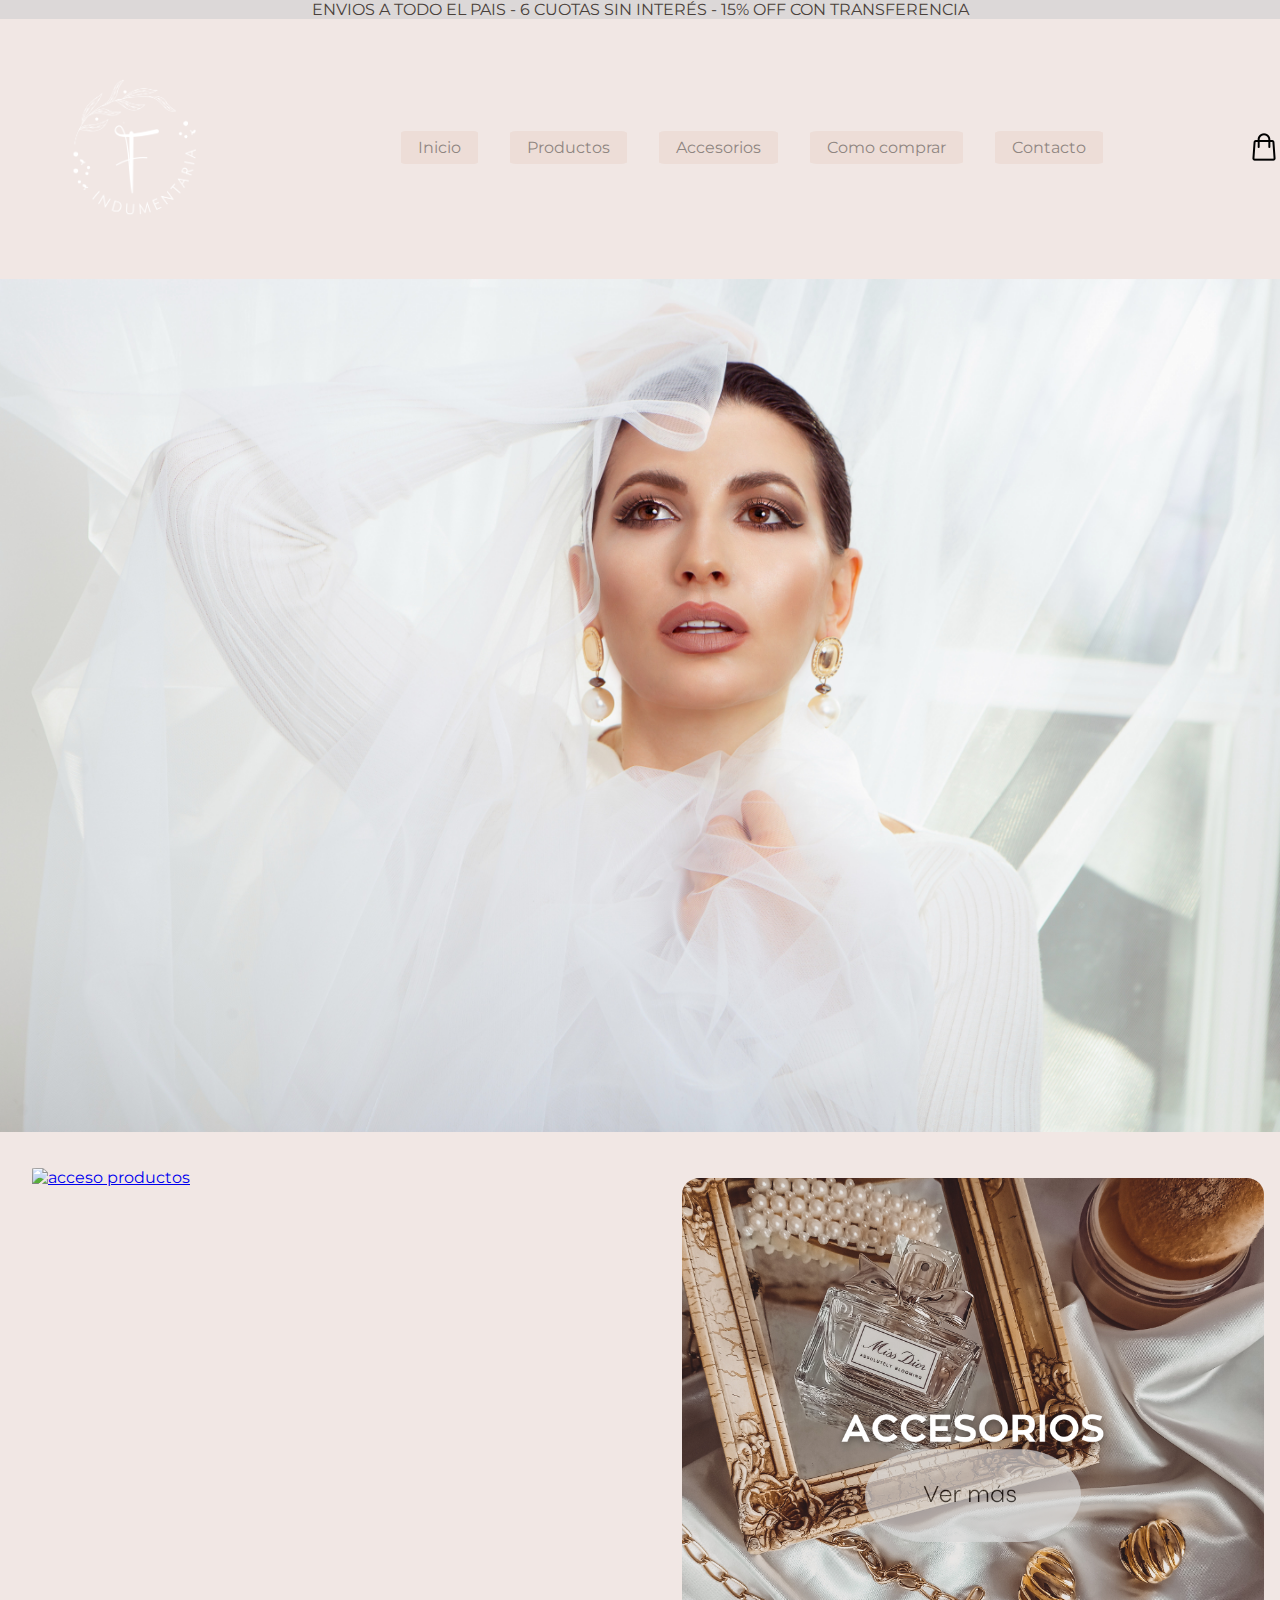
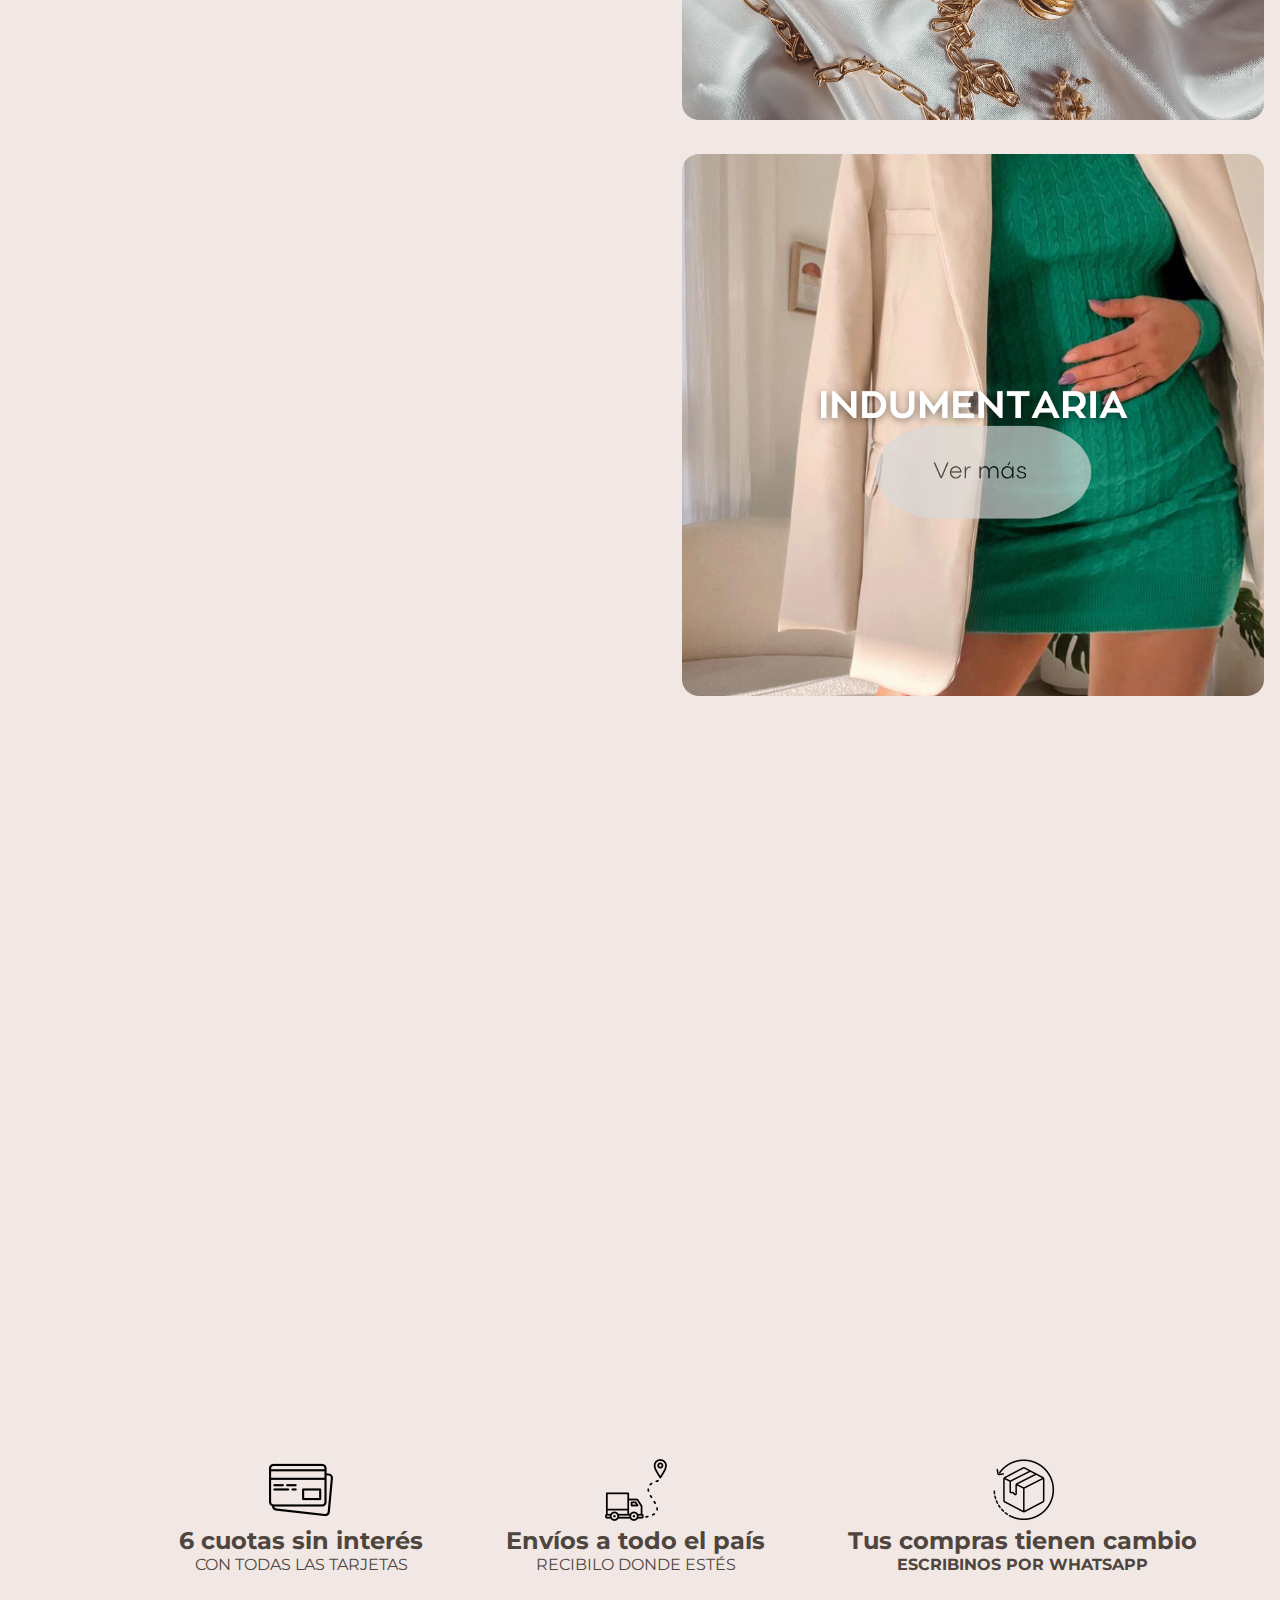
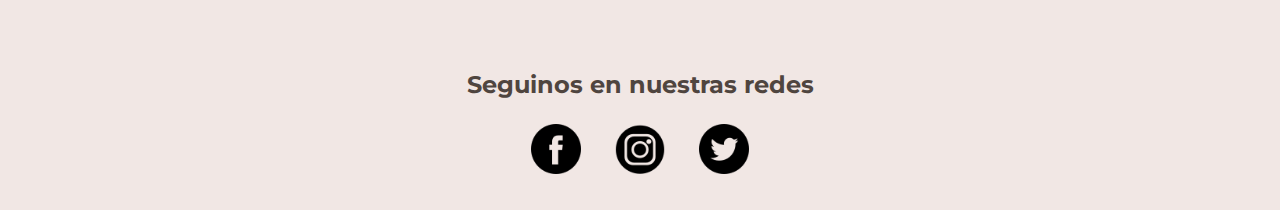
==== index.html @ e80e16f1 "version original + grids en index.html" ====
<!DOCTYPE html>
<html lang="en">
<head>
    <meta charset="UTF-8">
    <meta http-equiv="X-UA-Compatible" content="IE=edge,chrome=1">
    <meta name="viewport" content="width=device-width, initial-scale=1.0">
    <title>Felicitas - Indumentaria</title>
    <link rel="stylesheet" href="../img/icono.jpg">
    <link rel="stylesheet" href="./css/main.css">
    <link rel="stylesheet" href="https://fonts.googleapis.com/css?family=Montserrat">
</head>
<body>
    <header> 
        <section class="banner">
            <div class="publicidad">ENVIOS A TODO EL PAIS - 6 CUOTAS SIN INTERÉS - 15% OFF CON TRANSFERENCIA</div>
            <div class="header">
                <img src="img/logo.png" alt="logo" class="logo">
                <nav>
                    <ul class="menu">
                        <li>
                            <a href="index.html">Inicio</a>
                        </li>
                        <li>
                            <a href="pages/productos.html">Productos</a>
                        </li>
                        <li>
                            <a href="pages/accesorios.html">Accesorios</a>
                        </li>
                        <li>
                            <a href="pages/como-comprar.html">Como comprar</a>
                        </li>
                        <li>
                            <a href="pages/contacto.html">Contacto</a>
                        </li>
                    </ul>
                </nav>
                <img src="img/bolsa-de-compra.png" alt="carrito" class="carrito">
            </div>
        </section>
    </header>

    <img src="img/portada.jpg" alt="imagenPrincipal" class="imagenPrincipal">
    
    <section id="grilla">
        
        <section class="accesoCuotas">
            <a href="pages/productos.html">
                <img class="grande" src="img/6 CUOTAS SIN INTERÉS.jpg" alt="acceso productos">
            </a>
        </section>

        <section class="accesoAccesorios">
            <a href="pages/accesorios.html">
                <img class="chico" src="img/accesorios.png" alt="acceso accesorios">
            </a>
        </section>

        <section class="accesoProducto">
            <a href="pages/productos.html">
                <img class="chico" src="img/Indumentaria.png" alt="acceso productos">
            </a>
        </section>
        
    </section>

    <div class="adicionales">
        <section>
            <img src="img/tarjeta-de-credito.png" alt="aceptamos pago online">
            <h2>6 cuotas sin interés</h2>
            CON TODAS LAS TARJETAS
        </section>

        <section>
            <img src="img/ruta.png" alt="envios a todo el pais">
            <h2>Envíos a todo el país</h2>
            RECIBILO DONDE ESTÉS
        </section>

        <section>
            <img src="img/caja-de-devolucion.png" alt="cambios">
            <h2>Tus compras tienen cambio</h2>
            <h4>ESCRIBINOS POR WHATSAPP</h4>
        </section>
    </div>         
        
    <footer class="redes">
        <h2>Seguinos en nuestras redes</h2>
            <a href="https://www.facebook.com" target="_blank">
                <img src="img/facebook.png" alt="logo facebook">
            </a>
        <a href="https://www.instagram.com" target="_blank">
            <img src="img/instagram.png" alt="logo instagram">
        </a>
        <a href="https://www.twitter.com" target="_blank">
            <img src="img/twitter.png" alt="logo twitter">
        </a>
    </footer>
    
</body>
</html>
---- css/main.css ----
*{
    margin: 0;
    padding: 0;
}

body{
    background-color: #efe4e0e0;
    overflow-x: hidden;
}

section{
    display: block;
    color: #4F453F;
    font-family: "Montserrat";
}

h2{
    color: #4F453F;
    font-family: "Montserrat";
}

.logo{
    display: inline-flex;
    width: 20%;
    height: 20%;
    row-gap: 50%;
}

nav {
    display: inline-flex;
    align-content:center;
}

.menu {
    width: 100%;
    display:inline-flex;
    align-items: center;
    justify-content: center;
    flex-wrap: wrap;
    gap: 2rem;
    list-style: none;
}

.menu a {
    color: #4F453F;
    text-decoration: none;
    border: 2px solid white;
    padding: 5px 15px;
    border-color: #EBD8D0;
    background-color: #EBD8D0;
    border-radius: 7%;
    font-family: "Montserrat";
    opacity: 0.6;
}

a:hover{
    opacity: 1.0;
}

.header {
    top: 0px;
    align-items: center;
    display:inline-flex;
    gap: 145px;
}

.imagenPrincipal {
    width: 100%;
    height: 35%;
    top: 10px;
}

.publicidad{
    background-color: #cfced099;
}

.banner{
    color:#49403a;
    text-align: center;
}

.carrito {
    top: 7.5%;
    left: 95%;
    width: 2.5%;
    height: 10%;
}

#grilla{
    display: grid;
    grid-template-areas:
    "accesoCuotas accesoAccesorios"
    "accesoCuotas accesoProducto";
    grid-template-rows: 30% 30%; 
    grid-template-columns: 50% 65%;
}

.accesoCuotas{
    grid-area: accesoCuotas;
}

.accesoAccesorios{
    grid-area: accesoAccesorios;
}

.accesoProducto{
    grid-area: accesoProducto;
}

.grande {
    width: 95%;
    height: 98%;
    margin: 5%;
    border-radius: 3%;
    opacity: 1;
    object-fit: cover;
}

.chico {
    width: 70%;
    height: 94%;
    margin: 5%;
    border-radius: 3%;
    opacity: 1;
    object-fit: cover;
}


#grilla a img:hover {
    opacity: 0.75;
}

.adicionales {
    display: flex;
    justify-content: space-evenly;
    text-align: center;
    font-family: "Montserrat";
    padding-left: 7.5%;
    color: #4F453F;
}

.redes {
    text-align: center;
    font-family: "Montserrat";
    padding-top: 7.5%;
    padding-bottom: 2.5%;
}

.redes a{
    text-decoration: none;
}

.redes a img {
    width: 50px;
    padding-top: 2%;
    margin: 0 15px;
}

.Novedades {
    color: #4F453F;
    font-family: "Montserrat";
    margin-top: 5%;
    text-align: center;
}

.Novedades form {
    text-align: center;
}

.Novedades h1{
    display: flex;
    justify-content: center;
}

section h1{
    margin-left: 484px;
}

form{
	width:268px;
	padding:60px;
	border-radius:10px;
	margin-left: 355px;
}

iframe{
    margin-left: 355px
}

form label{
    padding: 4px;
	width:80px;
	font-weight:bold;
	display:inline-block;
}

input[type=text], input[type=tel], input[type=email]{
    padding: 0px 100px 15px 35px;
    margin: 3px 5px 10px 0px;
}

input[type="submit" i]{
    border: 25px;
    margin-top: 10%;
    padding: 10px 25px;
    color: white;
    background-color: #4F453F;
    font-family: "Montserrat";
    border-radius: 5%;
}

.compras {
    display: inline-flex;
    justify-content: space-evenly;
    text-align: center;
    font-family: "Montserrat";
}

.compras h1{
    text-align: center;
    font-family: "Montserrat";
}

.compras img{
    width: 60%;
    height: 69%;
    top:80%;
}

.textoComoComprar {
    padding-top: 5%;
    font-family: "Montserrat";
    text-align: center;
}
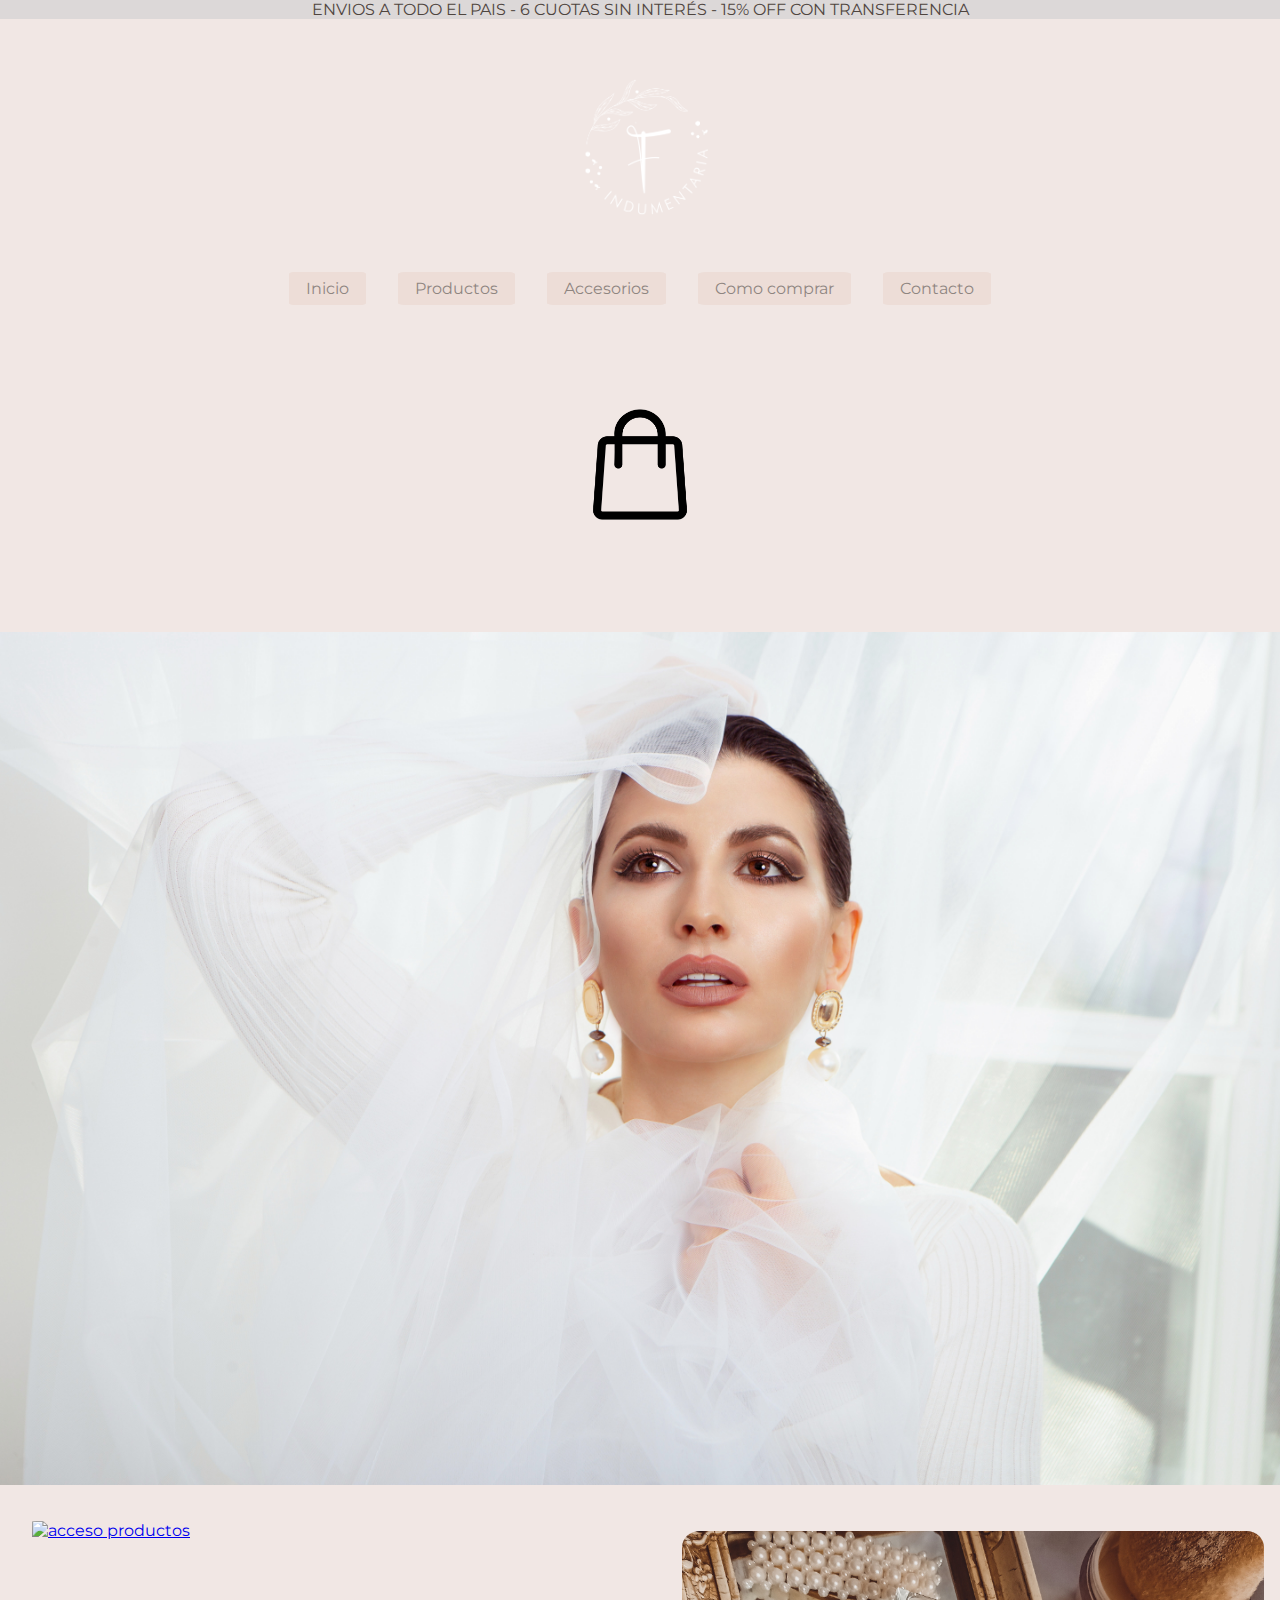
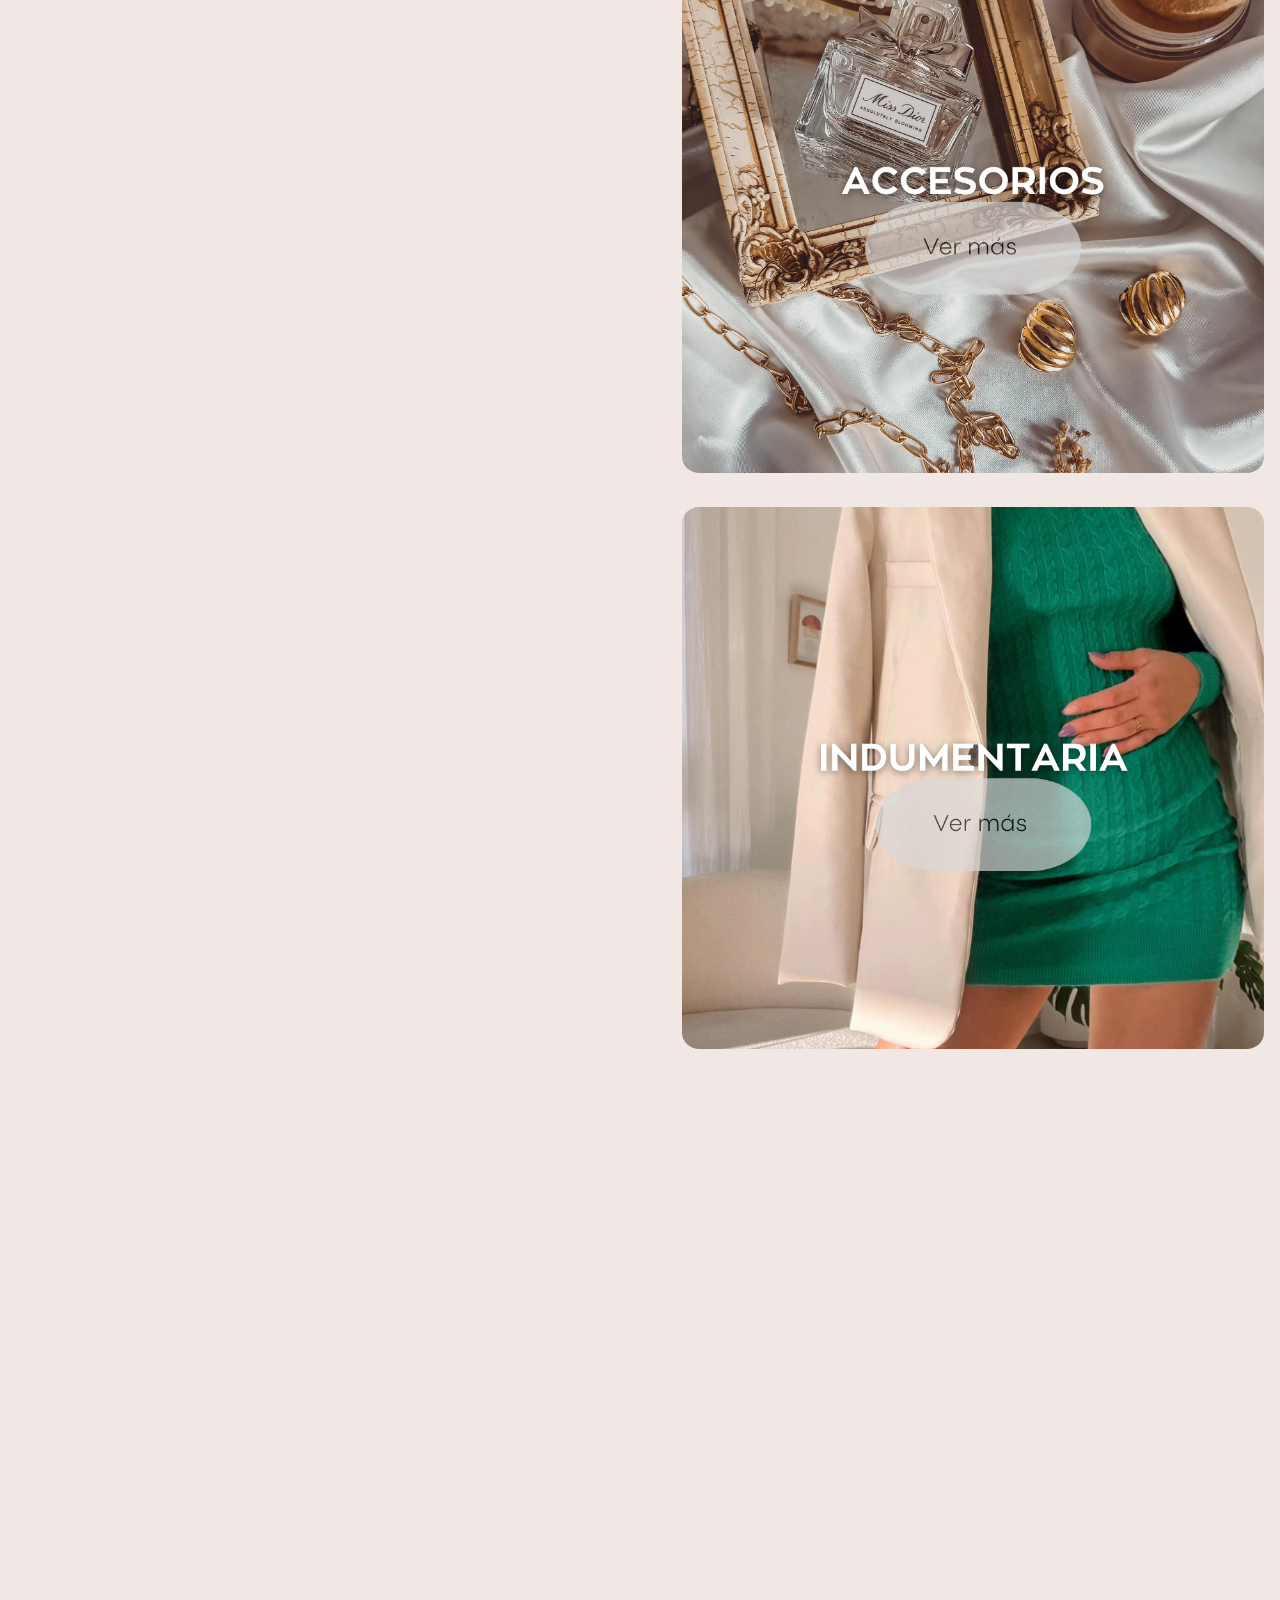
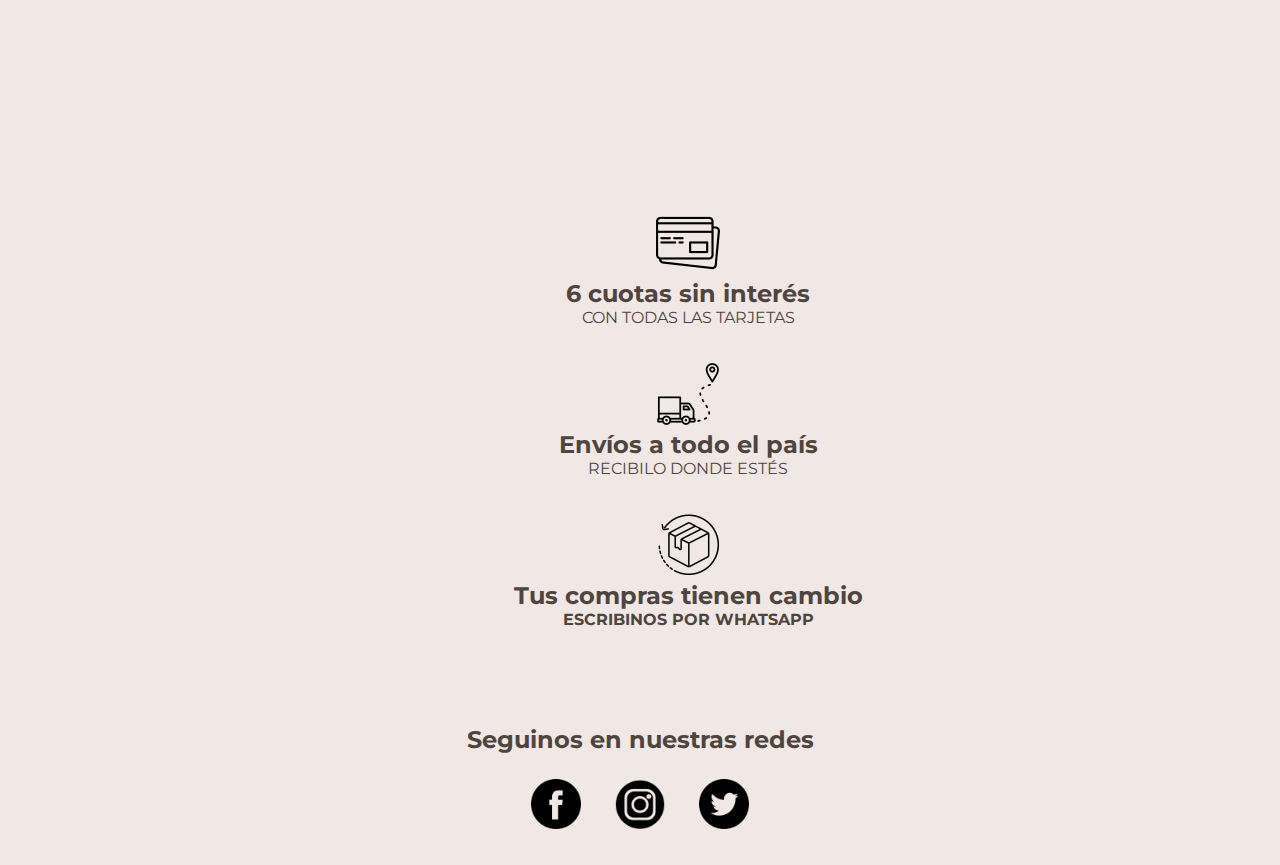
==== commit 2c31fce1: "Se agrego adaptación mobile en index.html" ====
--- a/index.html
+++ b/index.html
@@ -13,8 +13,9 @@
     <header> 
         <section class="banner">
             <div class="publicidad">ENVIOS A TODO EL PAIS - 6 CUOTAS SIN INTERÉS - 15% OFF CON TRANSFERENCIA</div>
-            <div class="header">
+             <a href="index.html">
                 <img src="img/logo.png" alt="logo" class="logo">
+             </a>   
                 <nav>
                     <ul class="menu">
                         <li>
@@ -34,9 +35,10 @@
                         </li>
                     </ul>
                 </nav>
-                <img src="img/bolsa-de-compra.png" alt="carrito" class="carrito">
-            </div>
-        </section>
+                <div class="bolsa">
+                    <img src="img/bolsa-de-compra.png" alt="carrito" class="carrito">
+                </div>  
+            </section>
     </header>
 
     <img src="img/portada.jpg" alt="imagenPrincipal" class="imagenPrincipal">
--- a/css/main.css
+++ b/css/main.css
@@ -21,24 +21,52 @@
 
 .logo{
     display: inline-flex;
-    width: 20%;
+    width: 40%;
     height: 20%;
     row-gap: 50%;
 }
 
-nav {
-    display: inline-flex;
-    align-content:center;
-}
-
-.menu {
-    width: 100%;
-    display:inline-flex;
+.menu{
+    display: flex;
+    flex-direction: column;
     align-items: center;
-    justify-content: center;
-    flex-wrap: wrap;
-    gap: 2rem;
+    gap:20px;
     list-style: none;
+}
+
+.bolsa{
+    display: flex;
+    flex-direction: column;
+    align-items: center;
+    padding: 8%;
+}
+
+@media (min-width: 768px) and (max-width: 1440px){
+    .header {
+        display: flex;
+        top: 0px;
+        align-items: center;
+        gap: 145px;
+    }
+
+    .menu {
+        width: 100%;
+        display:inline-flex;
+        flex-direction: unset;
+        align-items: center;
+        justify-content: center;
+        flex-wrap: wrap;
+        gap: 2rem;
+        list-style: none;
+    }
+
+    .logo{
+        display: inline-flex;
+        width: 20%;
+        height: 20%;
+        row-gap: 50%;
+    }
+
 }
 
 .menu a {
@@ -57,12 +85,13 @@
     opacity: 1.0;
 }
 
-.header {
-    top: 0px;
-    align-items: center;
-    display:inline-flex;
-    gap: 145px;
-}
+header{
+    display:flex;
+    flex-direction: column;
+    text-align: center;
+    text-decoration: none;
+}
+
 
 .imagenPrincipal {
     width: 100%;
@@ -72,6 +101,9 @@
 
 .publicidad{
     background-color: #cfced099;
+    color: #4F453F;
+    font-family: "Montserrat";
+    text-align: center;
 }
 
 .banner{
@@ -80,10 +112,8 @@
 }
 
 .carrito {
-    top: 7.5%;
     left: 95%;
-    width: 2.5%;
-    height: 10%;
+    width: 12%;
 }
 
 #grilla{
@@ -95,6 +125,15 @@
     grid-template-columns: 50% 65%;
 }
 
+#grilla-contacto{
+    display: grid;
+    grid-template-areas:
+    "datos mapa"
+    "datos mapa";
+    grid-template-rows: 65% 36%; 
+    grid-template-columns: 50%;
+}
+
 .accesoCuotas{
     grid-area: accesoCuotas;
 }
@@ -125,18 +164,27 @@
     object-fit: cover;
 }
 
-
 #grilla a img:hover {
     opacity: 0.75;
 }
 
+.datos{
+    grid-area: datos;
+}
+
+.mapa{
+    grid-area: mapa;
+}
+
 .adicionales {
     display: flex;
+    flex-direction: column;
     justify-content: space-evenly;
     text-align: center;
     font-family: "Montserrat";
     padding-left: 7.5%;
     color: #4F453F;
+    gap: 35px;
 }
 
 .redes {
@@ -172,31 +220,42 @@
     justify-content: center;
 }
 
-section h1{
-    margin-left: 484px;
-}
-
-form{
-	width:268px;
-	padding:60px;
+h1.contacto{
+    margin-left: 15%;
+    color: #4F453F;
+    font-family: "Montserrat";
+    margin-top: 8%;
+}
+
+form.suscripcion{
+	width: 33%;
+	padding-left:34%;
 	border-radius:10px;
-	margin-left: 355px;
+	margin-top: 3%;
 }
 
 iframe{
-    margin-left: 355px
+    width: 86%;
+    height: 70%;
+    margin: 5%;
+}
+
+form.datos{
+    border-radius:10px;
+    margin: 16%;
 }
 
 form label{
-    padding: 4px;
-	width:80px;
+	width:25%;
 	font-weight:bold;
 	display:inline-block;
+    margin: 3%;
 }
 
 input[type=text], input[type=tel], input[type=email]{
-    padding: 0px 100px 15px 35px;
-    margin: 3px 5px 10px 0px;
+   font-size: 25px;
+   font-family: "Montserrat";
+   border-radius: 5%;
 }
 
 input[type="submit" i]{
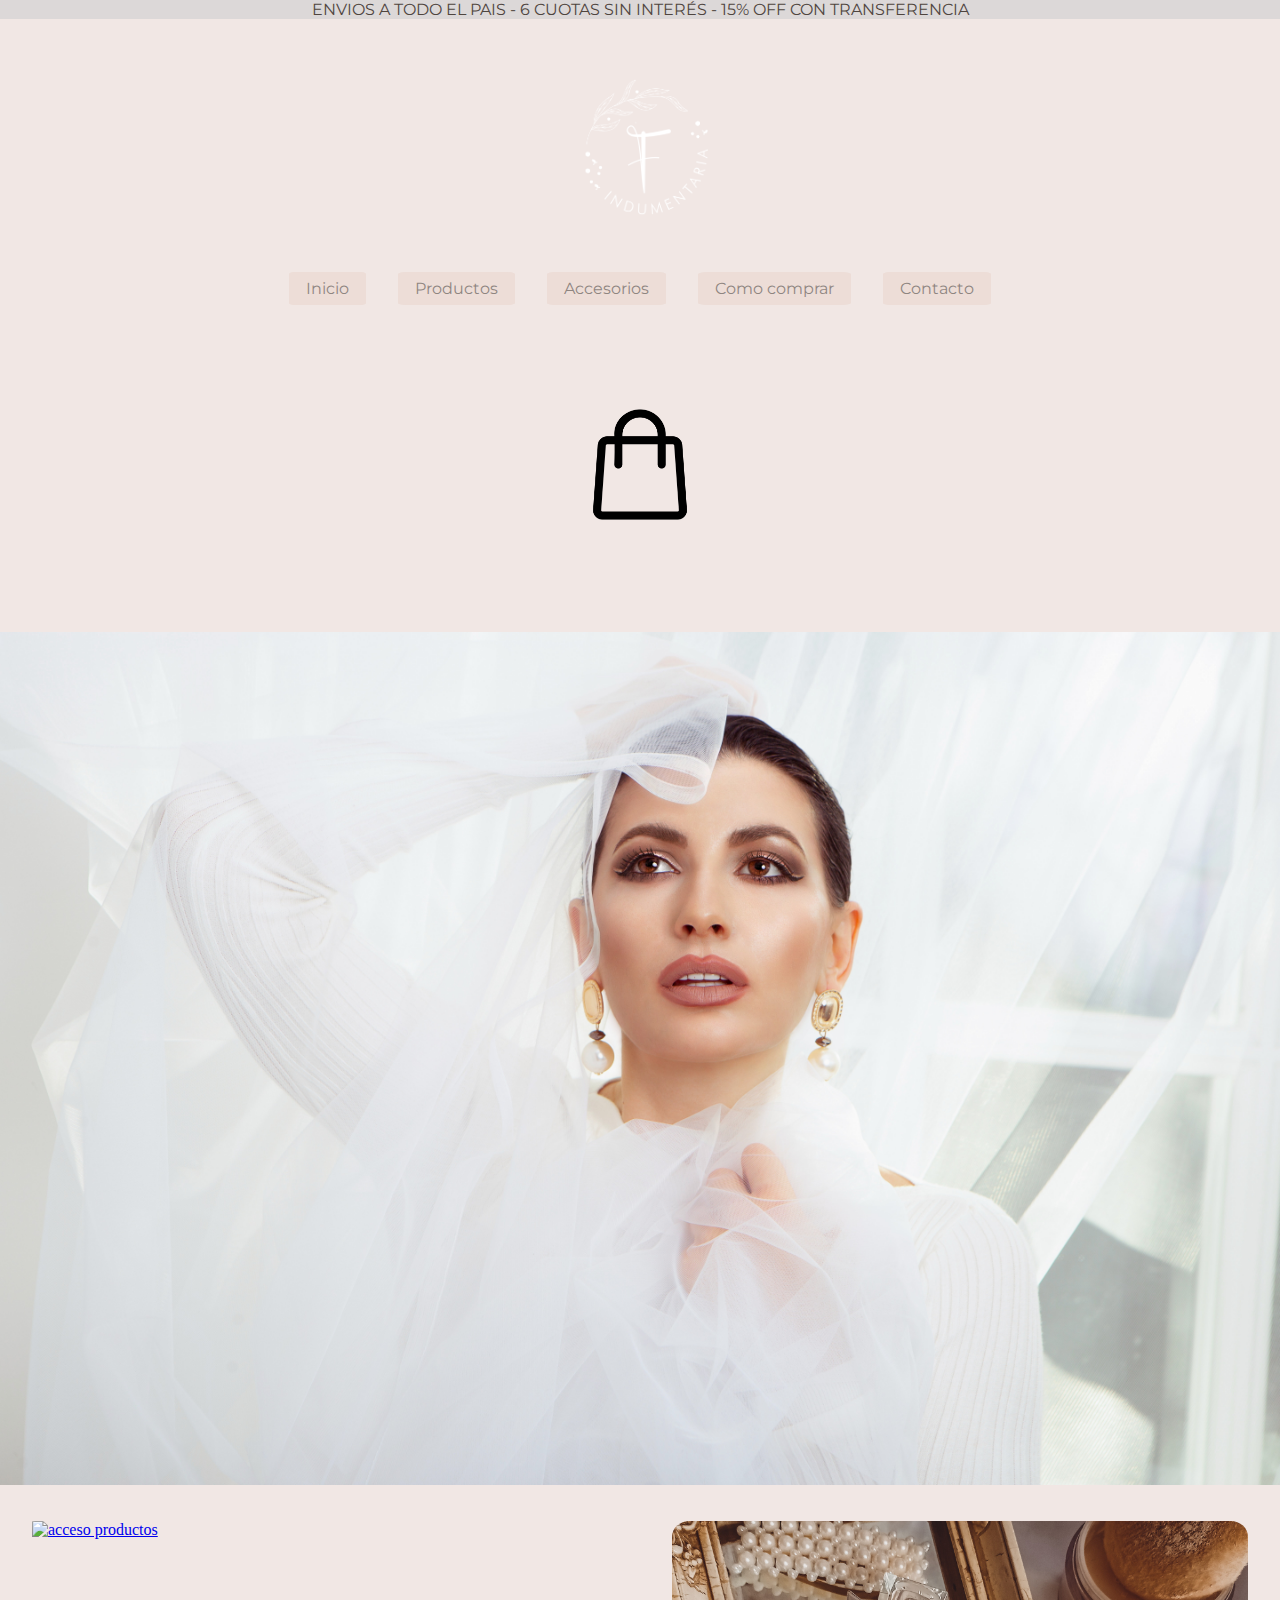
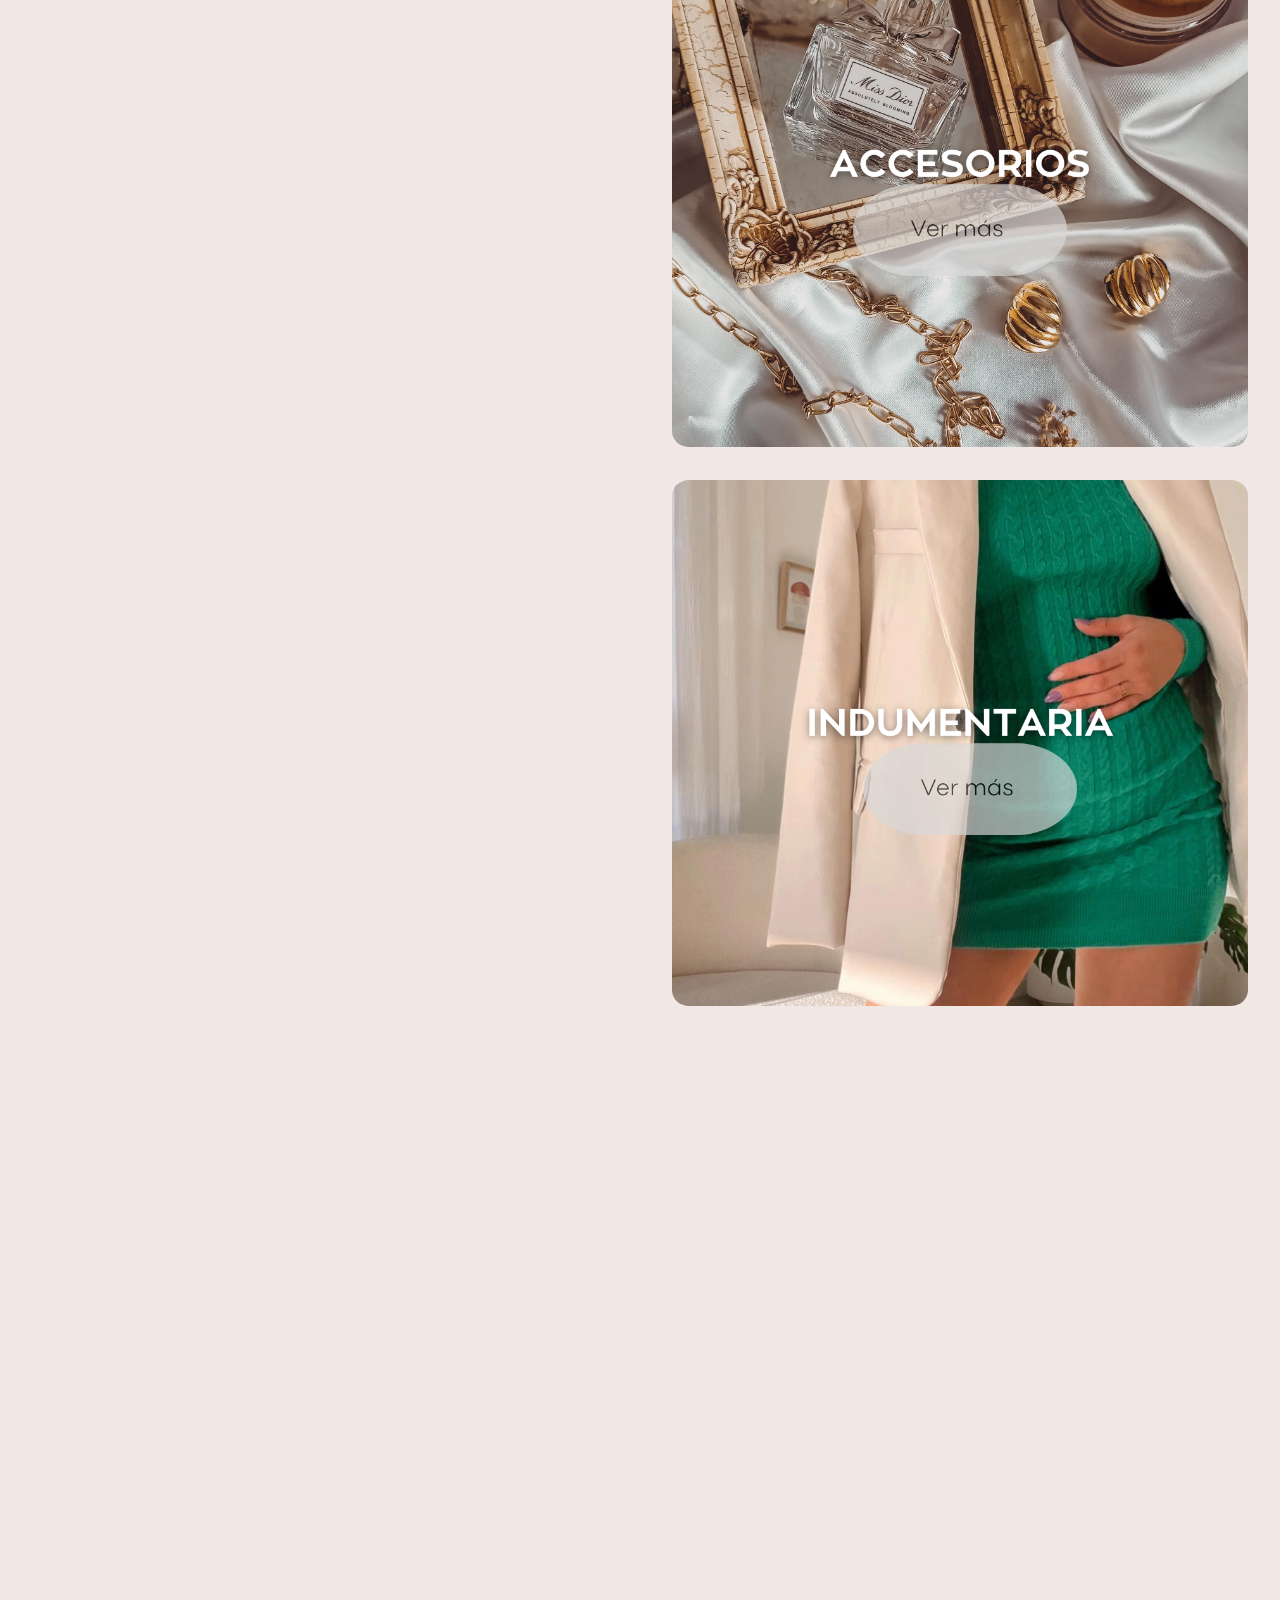
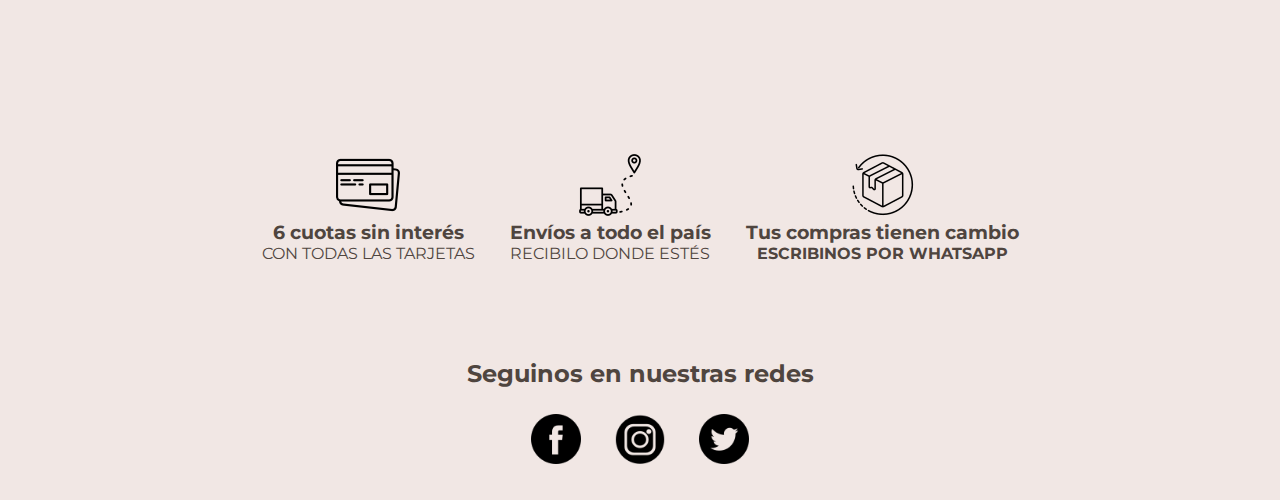
==== commit 0d6b74b6: "adaptación mobile para index.html" ====
--- a/index.html
+++ b/index.html
@@ -66,23 +66,23 @@
     </section>
 
     <div class="adicionales">
-        <section>
+        <div>
             <img src="img/tarjeta-de-credito.png" alt="aceptamos pago online">
-            <h2>6 cuotas sin interés</h2>
+            <h3>6 cuotas sin interés</h3>
             CON TODAS LAS TARJETAS
-        </section>
+        </div>
 
-        <section>
+        <div>
             <img src="img/ruta.png" alt="envios a todo el pais">
-            <h2>Envíos a todo el país</h2>
+            <h3>Envíos a todo el país</h3>
             RECIBILO DONDE ESTÉS
-        </section>
+        </div>
 
-        <section>
+        <div>
             <img src="img/caja-de-devolucion.png" alt="cambios">
-            <h2>Tus compras tienen cambio</h2>
+            <h3>Tus compras tienen cambio</h3>
             <h4>ESCRIBINOS POR WHATSAPP</h4>
-        </section>
+        </div>
     </div>         
         
     <footer class="redes">
--- a/css/main.css
+++ b/css/main.css
@@ -8,15 +8,29 @@
     overflow-x: hidden;
 }
 
-section{
-    display: block;
-    color: #4F453F;
-    font-family: "Montserrat";
+header{
+    display:flex;
+    flex-direction: column;
+    text-align: center;
+    text-decoration: none;
+}
+
+.banner{
+    color:#49403a;
+    text-align: center;
+}
+
+.publicidad{
+    background-color: #cfced099;
+    color: #4F453F;
+    font-family: "Montserrat";
+    text-align: center;
 }
 
 h2{
     color: #4F453F;
     font-family: "Montserrat";
+    text-align: center;
 }
 
 .logo{
@@ -34,6 +48,22 @@
     list-style: none;
 }
 
+.menu a {
+    color: #4F453F;
+    text-decoration: none;
+    border: 2px solid white;
+    padding: 5px 15px;
+    border-color: #EBD8D0;
+    background-color: #EBD8D0;
+    border-radius: 7%;
+    font-family: "Montserrat";
+    opacity: 0.6;
+}
+
+a:hover{
+    opacity: 1.0;
+}
+
 .bolsa{
     display: flex;
     flex-direction: column;
@@ -41,7 +71,90 @@
     padding: 8%;
 }
 
-@media (min-width: 768px) and (max-width: 1440px){
+.carrito {
+    left: 95%;
+    width: 12%;
+}
+
+.imagenPrincipal {
+    width: 100%;
+    height: 35%;
+    top: 10px;
+}
+
+#grilla{
+    display: grid;
+    grid-template-areas:
+    "accesoCuotas" 
+    "accesoAccesorios"
+    "accesoProducto";
+    grid-template-rows: 30% 30% 30%; 
+    justify-content: center;
+}
+
+#grilla a img:hover {
+    opacity: 0.75;
+}
+
+.accesoCuotas{
+    grid-area: accesoCuotas;
+}
+
+.accesoAccesorios{
+    grid-area: accesoAccesorios;
+}
+
+.accesoProducto{
+    grid-area: accesoProducto;
+}
+
+.grande {
+    width: 70%;
+    height: 90%;
+    margin: 15%;
+    border-radius: 3%;
+    opacity: 1;
+    object-fit: cover;
+}
+
+.chico {
+    width: 70%;
+    height: 94%;
+    margin: 15%;
+    border-radius: 3%;
+    opacity: 1;
+    object-fit: cover;
+}
+
+.adicionales {
+    display: flex;
+    flex-direction: column;
+    text-align: center;
+    align-items: center;
+    font-family: "Montserrat";
+    color: #4F453F;
+    gap: 35px;
+}
+
+.redes {
+    text-align: center;
+    align-items: center;
+    font-family: "Montserrat";
+    padding-top: 7.5%;
+    padding-bottom: 2.5%;
+}
+
+.redes a{
+    text-decoration: none;
+}
+
+.redes a img {
+    width: 50px;
+    padding-top: 2%;
+    margin: 0 15px;
+}
+
+@media (min-width: 768px){
     .header {
         display: flex;
         top: 0px;
@@ -67,141 +180,54 @@
         row-gap: 50%;
     }
 
-}
-
-.menu a {
-    color: #4F453F;
-    text-decoration: none;
-    border: 2px solid white;
-    padding: 5px 15px;
-    border-color: #EBD8D0;
-    background-color: #EBD8D0;
-    border-radius: 7%;
-    font-family: "Montserrat";
-    opacity: 0.6;
-}
-
-a:hover{
-    opacity: 1.0;
-}
-
-header{
-    display:flex;
-    flex-direction: column;
-    text-align: center;
-    text-decoration: none;
-}
-
-
-.imagenPrincipal {
-    width: 100%;
-    height: 35%;
-    top: 10px;
-}
-
-.publicidad{
-    background-color: #cfced099;
-    color: #4F453F;
-    font-family: "Montserrat";
-    text-align: center;
-}
-
-.banner{
-    color:#49403a;
-    text-align: center;
-}
-
-.carrito {
-    left: 95%;
-    width: 12%;
-}
-
-#grilla{
-    display: grid;
-    grid-template-areas:
-    "accesoCuotas accesoAccesorios"
-    "accesoCuotas accesoProducto";
-    grid-template-rows: 30% 30%; 
-    grid-template-columns: 50% 65%;
+    #grilla{
+        display: grid;
+        grid-template-areas:
+        "accesoCuotas accesoAccesorios"
+        "accesoCuotas accesoProducto";
+        grid-template-columns: 50% 50%;
+    }
+
+    .grande {
+        width: 95%;
+        height: 97%;
+        margin: 5%;
+        border-radius: 3%;
+        opacity: 1;
+        object-fit: cover;
+    }
+
+    .chico {
+        width: 90%;
+        height: 94%;
+        margin: 5%;
+        border-radius: 3%;
+        opacity: 1;
+        object-fit: cover;
+    }
+
+    .adicionales {
+       display: flex;
+       flex-direction: row;
+       justify-content: center;
+       flex-wrap: wrap;
+    }
+    
+    #grilla-contacto{
+        display: grid;
+        grid-template-areas:
+        "datos mapa"
+        "datos mapa";
+        grid-template-columns: 50% 50%;
+    } 
 }
 
 #grilla-contacto{
     display: grid;
     grid-template-areas:
-    "datos mapa"
-    "datos mapa";
-    grid-template-rows: 65% 36%; 
-    grid-template-columns: 50%;
-}
-
-.accesoCuotas{
-    grid-area: accesoCuotas;
-}
-
-.accesoAccesorios{
-    grid-area: accesoAccesorios;
-}
-
-.accesoProducto{
-    grid-area: accesoProducto;
-}
-
-.grande {
-    width: 95%;
-    height: 98%;
-    margin: 5%;
-    border-radius: 3%;
-    opacity: 1;
-    object-fit: cover;
-}
-
-.chico {
-    width: 70%;
-    height: 94%;
-    margin: 5%;
-    border-radius: 3%;
-    opacity: 1;
-    object-fit: cover;
-}
-
-#grilla a img:hover {
-    opacity: 0.75;
-}
-
-.datos{
-    grid-area: datos;
-}
-
-.mapa{
-    grid-area: mapa;
-}
-
-.adicionales {
-    display: flex;
-    flex-direction: column;
-    justify-content: space-evenly;
-    text-align: center;
-    font-family: "Montserrat";
-    padding-left: 7.5%;
-    color: #4F453F;
-    gap: 35px;
-}
-
-.redes {
-    text-align: center;
-    font-family: "Montserrat";
-    padding-top: 7.5%;
-    padding-bottom: 2.5%;
-}
-
-.redes a{
-    text-decoration: none;
-}
-
-.redes a img {
-    width: 50px;
-    padding-top: 2%;
-    margin: 0 15px;
+    "datos"
+    "mapa";
+    grid-template-rows: 70% 50%; 
 }
 
 .Novedades {
@@ -220,14 +246,16 @@
     justify-content: center;
 }
 
-h1.contacto{
+.contacto{
     margin-left: 15%;
     color: #4F453F;
     font-family: "Montserrat";
     margin-top: 8%;
 }
 
-form.suscripcion{
+.suscripcion{
+    display: flex;
+    flex-direction: column;
 	width: 33%;
 	padding-left:34%;
 	border-radius:10px;
@@ -235,9 +263,9 @@
 }
 
 iframe{
-    width: 86%;
-    height: 70%;
-    margin: 5%;
+    width: 80%;
+    height: 75%;
+    margin: 12%;
 }
 
 form.datos{
